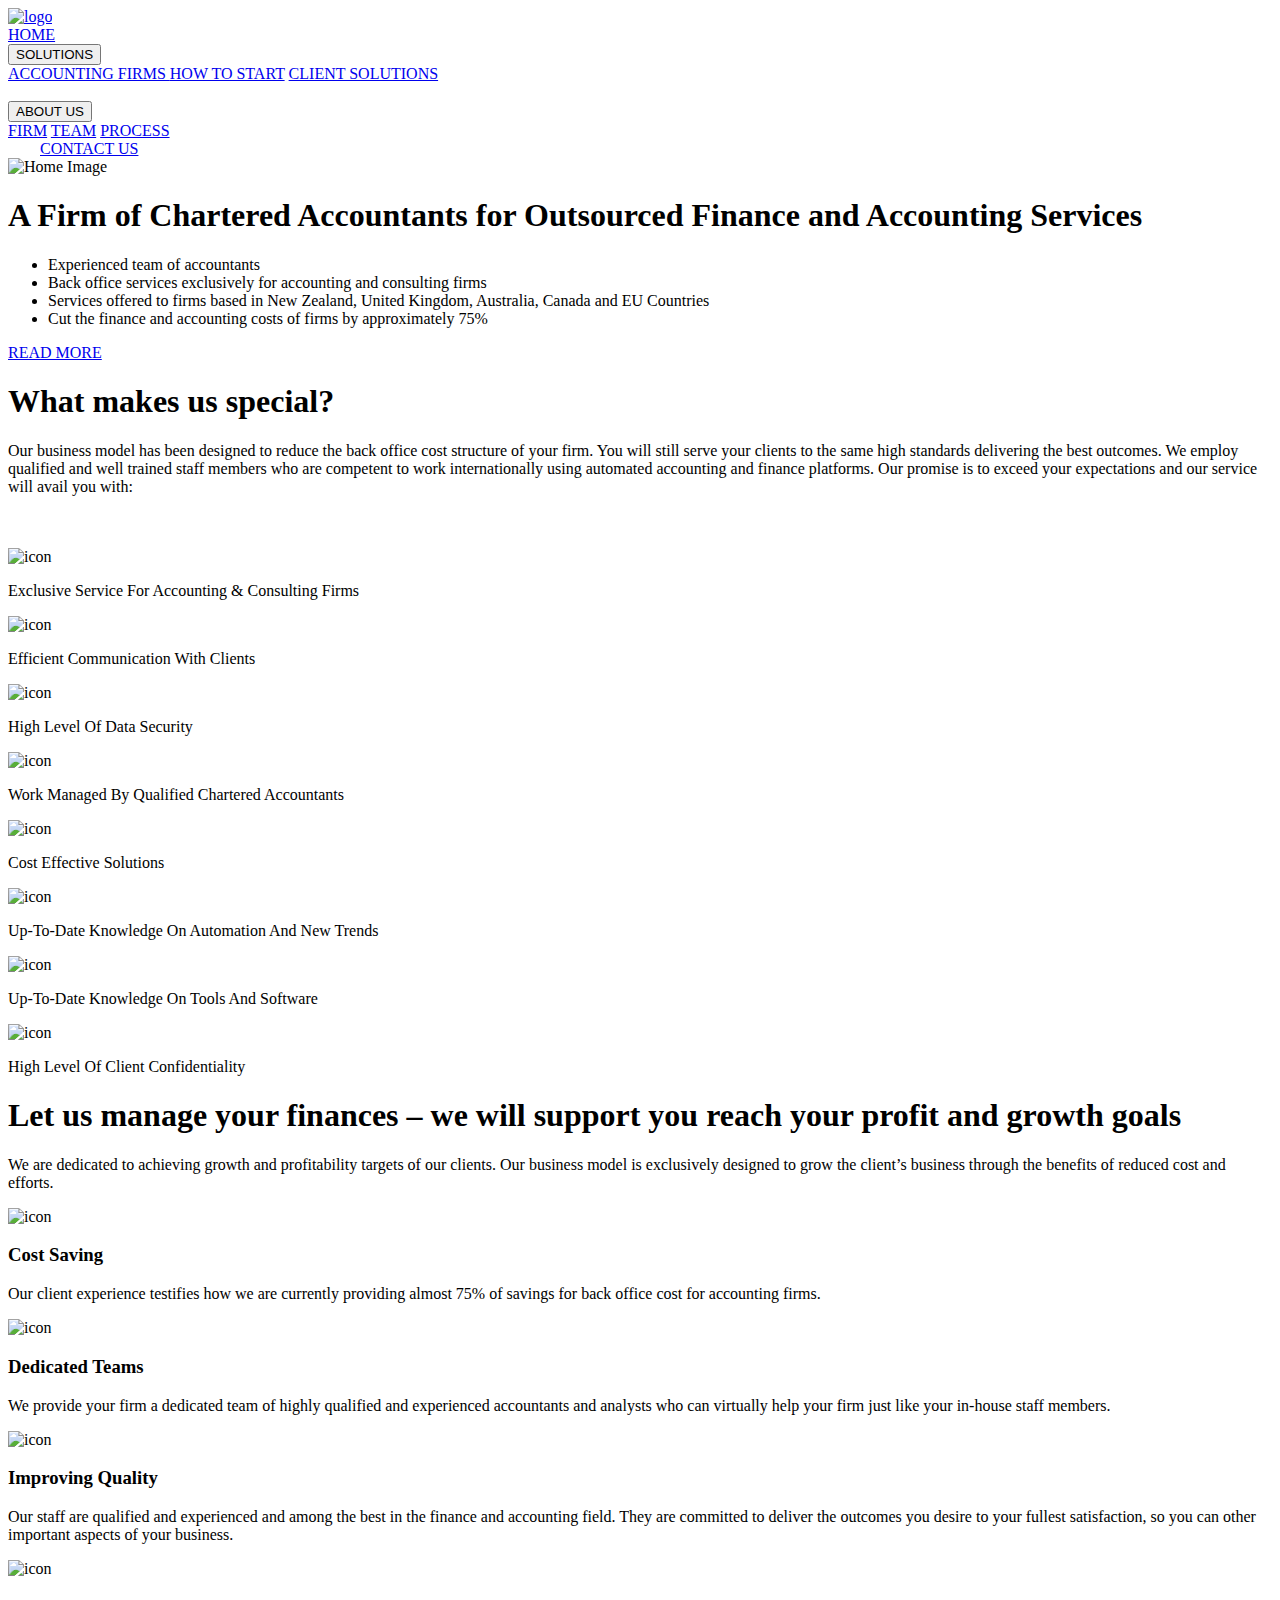
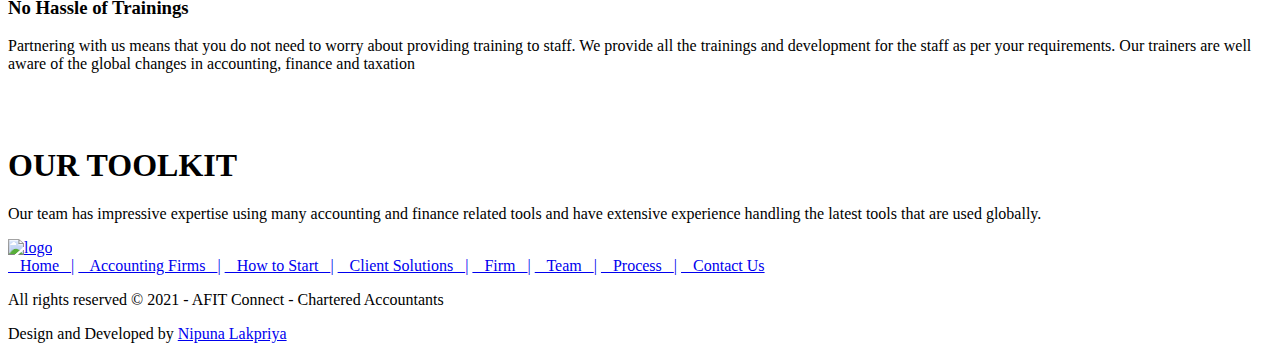
==== index.html @ f1fedd6e "Add files via upload" ====
<!DOCTYPE html>
<html lang="en">
<head>
	<meta charset="utf-8">
	<meta name="viewport" content="width=device-width, initial-scale=1">
	<link rel="stylesheet" type="text/css" href="css/styles.css">
	<link href="https://fonts.googleapis.com/css2?family=Roboto:wght@100;300;400;500;700;900&display=swap" rel="stylesheet">
	<link rel="icon" type="image/JPG" href="images/Icon.JPG">
	<title>AFIT Connect (Private) Limited</title>
</head>
<body>

<div class="main">

<header class="header">

<a href="index.html"><img src="images/afit-connects-logo.svg" alt="logo" width="150">
	</a>

<nav class="menu">
<a href="index.html">HOME</a>&nbsp; &nbsp; &nbsp; &nbsp;
<div class="dropdown">
	<button class="dropbtn">SOLUTIONS</button>
	<div class="dropdown-content">
		<a href="accounting firms.html">ACCOUNTING FIRMS </a>
		<a href="How to start.html">HOW TO START</a>
		<a href="client solutions.html">CLIENT SOLUTIONS</a>
	</div>
</div>&nbsp; &nbsp; &nbsp; &nbsp;
<div class="dropdown">
	<button class="dropbtn">ABOUT US</button>
	<div class="dropdown-content">
		<a href="Firm.html">FIRM</a>
		<a href="Team.html">TEAM</a>
		<a href="process.html">PROCESS</a>
	</div>
</div>&nbsp; &nbsp; &nbsp; &nbsp;
<a href="contact.html">CONTACT US</a>&nbsp; &nbsp; &nbsp; &nbsp;
</nav>

</header>

<div class="body">

<div class="container">
<img src="images/homeimage.jpg" alt="Home Image">
<div class="text-block">
<h1>A Firm of Chartered Accountants for Outsourced Finance and Accounting Services</h1>
<ul>
<li>Experienced team of accountants</li>
<li>Back office services exclusively for accounting and consulting firms</li>
<li>Services offered to firms based in New Zealand, United Kingdom, Australia, Canada and EU Countries</li>
<li>Cut the finance and accounting costs of firms by approximately 75%</li>
</ul>
<div class="read">
<div class="box">

<a href="solutions.html">READ MORE</a>
</div>

</div>
</div>

</div>
<div class="c1">
<h1 class="h1">What makes us special?</h1>
<p class="p1">Our business model has been designed to reduce the back office cost structure of your firm. You will still serve your clients to the same high standards delivering the best outcomes. We employ qualified and well trained staff members who are competent to work internationally using automated accounting and finance platforms. Our promise is to exceed your expectations and our service will avail you with:</p>
</div>
<br>
<br>

<div class="grid-container">
  <div class="grid-item"><img src="https://afitconnect.com/img/icons/accounting.svg" width="80" alt="icon"><p>Exclusive Service For Accounting & Consulting Firms</p>
  </div>
  <div class="grid-item"><img src="https://afitconnect.com/img/icons/internet.svg" width="80" alt="icon"><p>Efficient Communication With Clients</p>
  </div>
  <div class="grid-item"><img src="https://afitconnect.com/img/icons/data-security.svg" width="80" alt="icon"><p>High Level Of Data Security</p>
  </div>  
  <div class="grid-item"><img src="https://afitconnect.com/img/icons/accountant.svg" width="80" alt="icon"><p>Work Managed By Qualified Chartered Accountants</p>
  </div>
  <div class="grid-item"><img src="https://afitconnect.com/img/icons/cost-effective.svg" width="80" alt="icon"><p>Cost Effective Solutions</p>
  </div>
  <div class="grid-item"><img src="https://afitconnect.com/img/icons/automation.svg" width="80" alt="icon"><p>Up-To-Date Knowledge On Automation And New Trends</p>
  </div>  
  <div class="grid-item"><img src="https://afitconnect.com/img/icons/knowledge.svg" width="80" alt="icon"><p>Up-To-Date Knowledge On Tools And Software</p>
  </div>
  <div class="grid-item"><img src="https://afitconnect.com/img/icons/confidentiality.svg" width="80" alt="icon"><p>High Level Of Client Confidentiality</p>
  </div>
    
</div>

<div class="c2">
	<h1 class="h1">Let us manage your finances – we will support you reach your profit and growth goals</h1>
	<p class="p1">We are dedicated to achieving growth and profitability targets of our clients. Our business model is exclusively designed to grow the client’s business through the benefits of reduced cost and efforts.</p>
</div>

<div class="grid-container">
	<div class="grid-item">
		<img src="https://afitconnect.com/img/icons/cost.svg" width="80" alt="icon">
		<h3>Cost Saving</h3>
		<p>Our client experience testifies how we are currently providing almost 75% of savings for back office cost for accounting firms.</p>
	</div>
	<div class="grid-item">
		<img src="https://afitconnect.com/img/icons/team.svg" width="80" alt="icon">
		<h3>Dedicated Teams</h3>
		<p>We provide your firm a dedicated team of highly qualified and experienced accountants and analysts who can virtually help your firm just like your in-house staff members.</p>
	</div>
	<div class="grid-item">
		<img src="https://afitconnect.com/img/icons/quality.svg" width="80" alt="icon">
		<h3>Improving Quality</h3>
		<p>Our staff are qualified and experienced and among the best in the finance and accounting field. They are committed to deliver the outcomes you desire to your fullest satisfaction, so you can other important aspects of your business.</p>
	</div>
	<div class="grid-item">
		<img src="https://afitconnect.com/img/icons/partnership.svg" width="80" alt="icon">
		<h3>No Hassle of Trainings</h3>
		<p>Partnering with us means that you do not need to worry about providing training to staff. We provide all the trainings and development for the staff as per your requirements. Our trainers are well aware of the global changes in accounting, finance and taxation</p>
	</div>

</div>
<br>
<br>
<div class="c3">
		<h1 class="h1">OUR TOOLKIT</h1>
		<p class="p1">Our team has impressive expertise using many accounting and finance related tools and have extensive experience handling the latest tools that are used globally.</p>
	</div>

    
	<footer>
		<div class="footer-logo">
		<a href="index.html"><img src="images/afit-connects-logo.svg" alt="logo" width="150">
	</a>
	</div>
	<nav class="footer-menu" >
		<a href="index.html">&nbsp;&nbsp; Home &nbsp;&nbsp;<span class="separator">|</span></a>
		<a href="/">&nbsp;&nbsp; Accounting Firms &nbsp;&nbsp;<span class="separator">|</span></a>
		<a href="/">&nbsp;&nbsp; How to Start &nbsp;&nbsp;<span class="separator">|</span></a>
		<a href="solutions.html">&nbsp;&nbsp; Client Solutions &nbsp;&nbsp;<span class="separator">|</span></a>
		<a href="about.html">&nbsp;&nbsp; Firm &nbsp;&nbsp;<span class="separator">|</span></a>
		<a href="about.html">&nbsp;&nbsp; Team &nbsp;&nbsp;<span class="separator">|</span></a>
		<a href="/">&nbsp;&nbsp; Process &nbsp;&nbsp;<span class="separator">|</span></a>
		<a href="contact.html">&nbsp;&nbsp; Contact Us</a>
	</nav>
	<p id="copy">All rights reserved &copy; 2021 - AFIT Connect - Chartered Accountants</p>
	<p id="design">Design and Developed by <a href="http://nipunalakpriya.tk/" target="_blank">Nipuna Lakpriya</a></p>

	</footer>

</div>
	
</div>
</body>
</html>
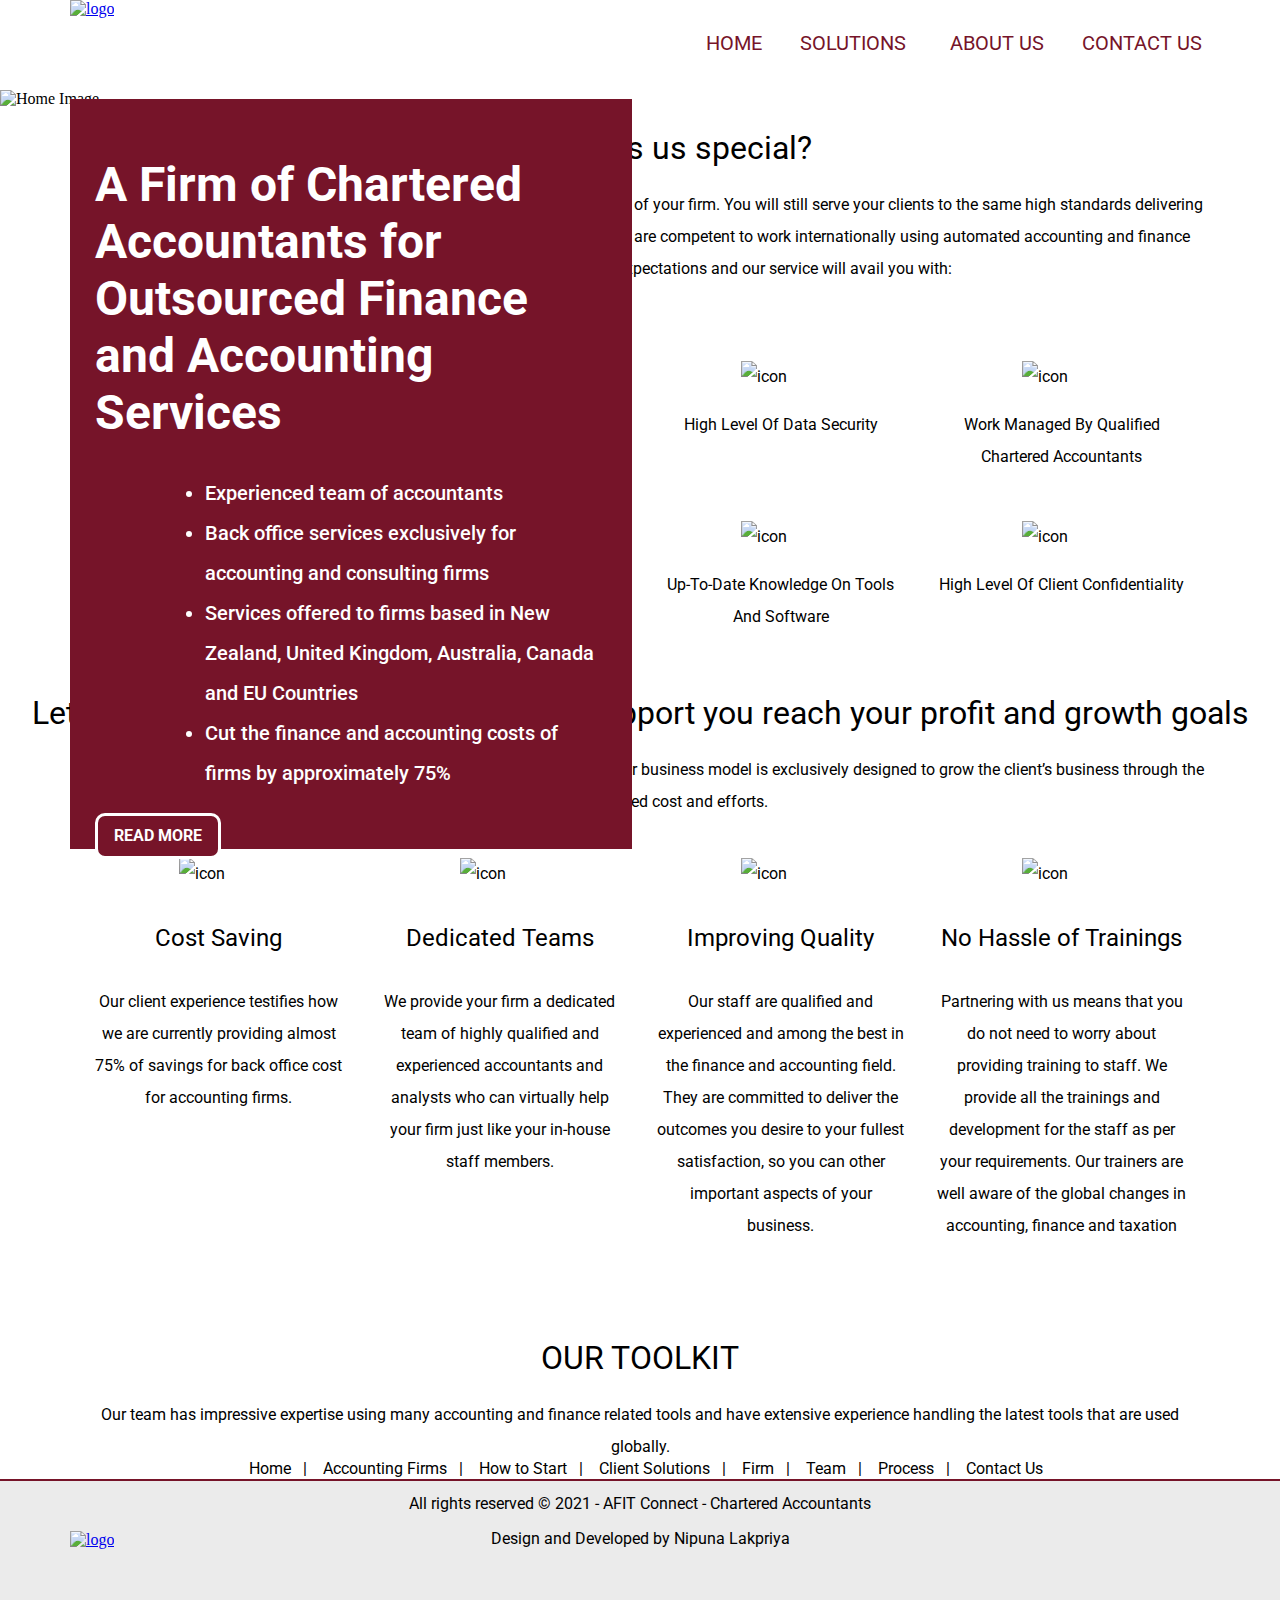
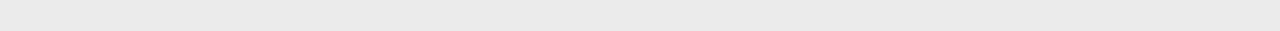
==== commit d9960683: "Update index.html" ====
--- a/index.html
+++ b/index.html
@@ -3,7 +3,7 @@
 <head>
 	<meta charset="utf-8">
 	<meta name="viewport" content="width=device-width, initial-scale=1">
-	<link rel="stylesheet" type="text/css" href="css/styles.css">
+	<link rel="stylesheet" type="text/css" href="styles.css">
 	<link href="https://fonts.googleapis.com/css2?family=Roboto:wght@100;300;400;500;700;900&display=swap" rel="stylesheet">
 	<link rel="icon" type="image/JPG" href="images/Icon.JPG">
 	<title>AFIT Connect (Private) Limited</title>
@@ -149,4 +149,4 @@
 	
 </div>
 </body>
-</html>+</html>
--- a/styles.css
+++ b/styles.css
@@ -0,0 +1,483 @@
+body{
+  margin: 0;
+}
+.header{
+  height: 90px;
+}
+
+.menu{
+  position: relative;
+  top: 30px;
+  right: 50px;
+  float: right;
+}
+
+.menu a{
+  font-family: 'Roboto', sans-serif;
+  text-decoration: none;
+  color: #761429;
+  font-size: 20px;
+}
+
+.menu a:hover{
+  text-decoration-line: underline;
+  
+
+}
+
+.header img{
+  margin-left: 70px;
+}
+
+.container img{
+  width: 100%;
+}
+
+.text-block{
+  width: 40%;
+  height: 725px;
+  background-color:#761429;
+  position: absolute;
+  top: 99px;
+  color: #FFFFFF;
+  font-family: 'Roboto', sans-serif;
+  margin-left: 70px;
+  padding: 25px 25px 0px 25px;
+}
+
+.text-block h1{
+  font-size: 48px;
+  font-weight: 700;
+}
+
+.text-block ul{
+  font-size: 20px;
+  font-weight: 500;
+}
+
+.read {
+  border: 3px solid white;
+  border-radius: 10px;
+  width: 120px;
+  height: 40px;
+  background-color: #761429;
+}
+
+
+.box a{
+        align-items: center;
+        justify-content: center;
+        display: flex;
+        text-decoration: none;
+        color: #FFFFFF;
+        font-weight: bold;
+        margin-top: 10px;
+      }
+   
+.read:hover{
+  border: 5px solid white;
+}
+
+.h1{
+  text-align: center ;
+  font-weight: 400;
+  font-family: 'Roboto', sans-serif;
+}
+
+.p1{
+  margin-left: 70px;
+  margin-right: 70px;
+  text-align: center;
+  line-height: 2;
+  font-family: 'Roboto', sans-serif;
+
+}
+
+.grid-container {
+  display: grid;
+  grid-template-columns: 25% 25% 25% 25%;
+  padding: 8px;
+  margin-left: 70px;
+  margin-right: 70px;
+  
+  
+}
+
+.grid-item {
+  
+
+  margin: 8px;
+  font-family: 'Roboto', sans-serif;
+  text-align: center;
+  line-height: 2;
+  padding: 8px;
+  
+
+}
+
+.grid-item img{
+  transition: 0.5s all ease-in-out;
+  display: block;
+  margin: 0 auto;}
+
+.grid-item img:hover{
+  
+  transform: scale(1.1);
+}
+
+.grid-item:hover{
+  border: 1px solid #761429;
+  border-radius: 5px;
+}
+
+.grid-item h3,P,h6{
+  font-weight: 400;
+  font-family: 'Roboto', sans-serif;
+  text-align: center;
+}
+
+
+
+footer{
+  border-top: 2px solid #761429;
+  background-color: #ebebeb;
+  height: 150px;
+  
+}
+
+.footer-logo{
+  margin-left: 70px;
+  margin-top: 50px;
+
+}
+
+.footer-menu a{
+  
+  text-decoration: none;
+  color: #000000;
+  font-family: 'Roboto', sans-serif;
+
+}
+
+.footer-menu{
+  margin-left: 70px;
+  margin-right: 70px;
+  margin-top: -90px;
+  text-align: center;
+  font-family: 'Roboto', sans-serif;
+}
+
+footer #copy, #design{
+  margin-left: 70px;
+  margin-right: 70px;
+  text-align: center;
+  font-family: 'Roboto', sans-serif;
+}
+
+
+footer #design a{
+  text-decoration: none;
+  color: #000000;
+}
+
+/*Accounting firms page*/
+
+.color-block{
+  border: 1px solid #761429;
+  background-color: #761429;
+  height: 230px;
+  
+}
+
+.color-block h1{
+  color: #FFFFFF;
+  text-align: center;
+  font-size: 56px;
+  font-family: 'Roboto', sans-serif;
+  margin-top: 80px;
+
+}
+
+.main-c{
+  width: 80%;
+}
+
+.grid-container-1{
+   display: grid;
+  grid-template-columns: 35% 35% 35%;
+  padding: 8px;
+  margin-left: 70px;
+  margin-right: 70px;
+
+}
+
+.grid-item{
+text-align: left;
+}
+
+h6{
+font-weight: 400;
+font-family: 'Roboto', sans-serif;
+font-size: 20px;
+}
+
+#p1{
+  
+  margin-left: 70px;
+  margin-right: 70px;
+  text-align: left;
+  line-height: 2;
+  font-family: 'Roboto', sans-serif;
+  margin-top: 50px;
+}
+
+ul{
+  margin-left: 70px;
+   font-family: 'Roboto', sans-serif;
+   line-height: 2;
+}
+
+aside{
+width: 20%;
+position: absolute;
+top: 350px;
+left: 80%;}
+
+h3{
+font-weight: 400;
+font-size: 24px;
+}
+
+aside p {
+  line-height: 3;
+  text-align: left;
+}
+
+/*Soltions Drowdown Menu*/
+
+.dropbtn {
+  background-color: #FFFFFF;
+  font-family: 'Roboto', sans-serif;
+  text-decoration: none;
+  color: #761429;
+  font-size: 20px;
+  border: none;
+}
+
+.dropdown {
+  position: relative;
+  display: inline-block;
+}
+
+.dropdown-content {
+  display: none;
+  position: absolute;
+  margin-left: -70px;
+  background-color: #FFFFFF;
+  min-width: 260px;
+  box-shadow: 0px 8px 16px 0px rgba(0,0,0,0.2);
+  z-index: 1;
+}
+
+.dropdown-content a {
+  padding: 12px 16px;
+  text-decoration: none;
+  display: block;
+  border-top: 1px solid #E8E8E8;
+  text-align: center;
+  color: #A0151F;
+  font-size: 18px;
+  font-family: 'Roboto', sans-serif;
+  font-weight: 350;
+}
+
+.dropdown-content a:hover {text-decoration: none;}
+
+
+.dropdown:hover .dropdown-content {display: block;}
+
+.dropdown:hover .dropbtn {text-decoration: underline;}
+
+/*How to Start*/
+
+.grid-container-2{
+   display: grid;
+  grid-template-columns: 20% 80%;
+  padding: 8px;
+  margin-left: 70px;
+  margin-right: 70px;
+}
+
+.grid-item-2{
+  font-family: 'Roboto', sans-serif;
+  text-align: left;
+  line-height: 2;
+  }
+
+  #h6{
+    margin-bottom: 0px;
+    text-align: left;}
+
+    #p4{
+      margin-top: 0px;
+      text-align: left;}
+
+.grid-item-1 img{
+  transition: 0.5s all ease-in-out;}
+
+.grid-item-1 img:hover{
+  
+  transform: scale(1.2);
+}
+
+.grid-item-1{
+margin-top: 50px;
+}
+
+/*Client Solutions*/
+
+#p5{
+  
+  margin-left: 70px;
+  margin-right: 70px;
+  margin-top: 50px;
+  text-align: left;
+  line-height: 2;
+  font-family: 'Roboto', sans-serif;
+}
+
+/*Firms*/
+
+/*Process*/
+
+.grid-item-2 #p8{
+  margin-top: 45px;
+  text-align: left;
+}
+
+/*Team*/
+.grid-item-2 #p9{
+  margin-top: 40px;
+  text-align: left;
+}
+
+.grid-item-3 img{
+  margin-top: 30px;
+}
+
+.grid-item-4 #h9{
+  text-align: left;
+  margin-left: 100px;
+  margin-top: 15px;
+  color: #444444;
+   font-family: 'Roboto', sans-serif;
+}
+
+.grid-item-4 #p10{
+  text-align: left;
+  margin-left: 100px;
+  margin-top: -45px;
+  color: #6B0E22;
+  font-size: 14px;
+   font-family: 'Roboto', sans-serif;
+
+}
+
+#hr{
+  margin-left: 100px;
+  margin-top: -10px;
+}
+
+.grid-item-4 #h10{
+  text-align: left;
+  margin-left: 100px;
+  margin-top: 20px;
+  font-family: 'Roboto', sans-serif;
+}
+
+.grid-item-4 #p4{
+  text-align: left;
+  margin-left: 100px;
+  font-family: 'Roboto', sans-serif;
+  margin-top: -30px;
+  line-height: 2;
+}
+
+/*Contact*/
+
+.grid-container-4{
+   display: grid;
+  grid-template-columns: 40% 60%;
+  padding: 8px;
+  margin-left: 70px;
+  margin-right: 70px;
+}
+
+.grid-item-5 p{
+  text-align: left;
+  font-family: 'Roboto', sans-serif;
+  line-height: 2;
+} 
+
+.grid-item-5 #head{
+  font-size: 30px;
+  font-weight: 400;
+  text-align: center;
+}
+
+.grid-item-5 .con{
+  margin-left: 70px;
+  margin-top: -10px;
+  line-height: 2;
+  text-align: justify;
+}
+
+.grid-item-5  .con a{
+  text-decoration: none;
+  color: #6B0E22;
+}
+
+.grid-item-5 img{
+  position: relative;
+  top: 20px;
+} 
+
+.grid-item-5 form input{
+  width: 750px;
+  height: 40px;
+  border-radius: 8px;
+  border: 2px solid #A4A3A3;
+}
+
+::placeholder{
+  font-size: 14px;
+  padding-left: 10px;
+  font-family: 'Roboto', sans-serif;
+}
+
+textarea{
+  border-radius: 8px;
+  border: 2px solid #A4A3A3;
+}
+
+#button{
+  width: 170px;
+  height: 55px;
+  border-radius: 10px;
+  border: 3px solid #6B0E22;
+  background-color: #FFFFFF;
+  color: #6B0E22;
+  font-size: 18px;
+  transition: 1s;
+}
+
+#button:hover{
+  color: #FFFFFF;
+  background-color: #6B0E22;
+}
+
+#call{
+  margin-left: 70px;
+  margin-bottom: 70px;
+  text-align: left;
+}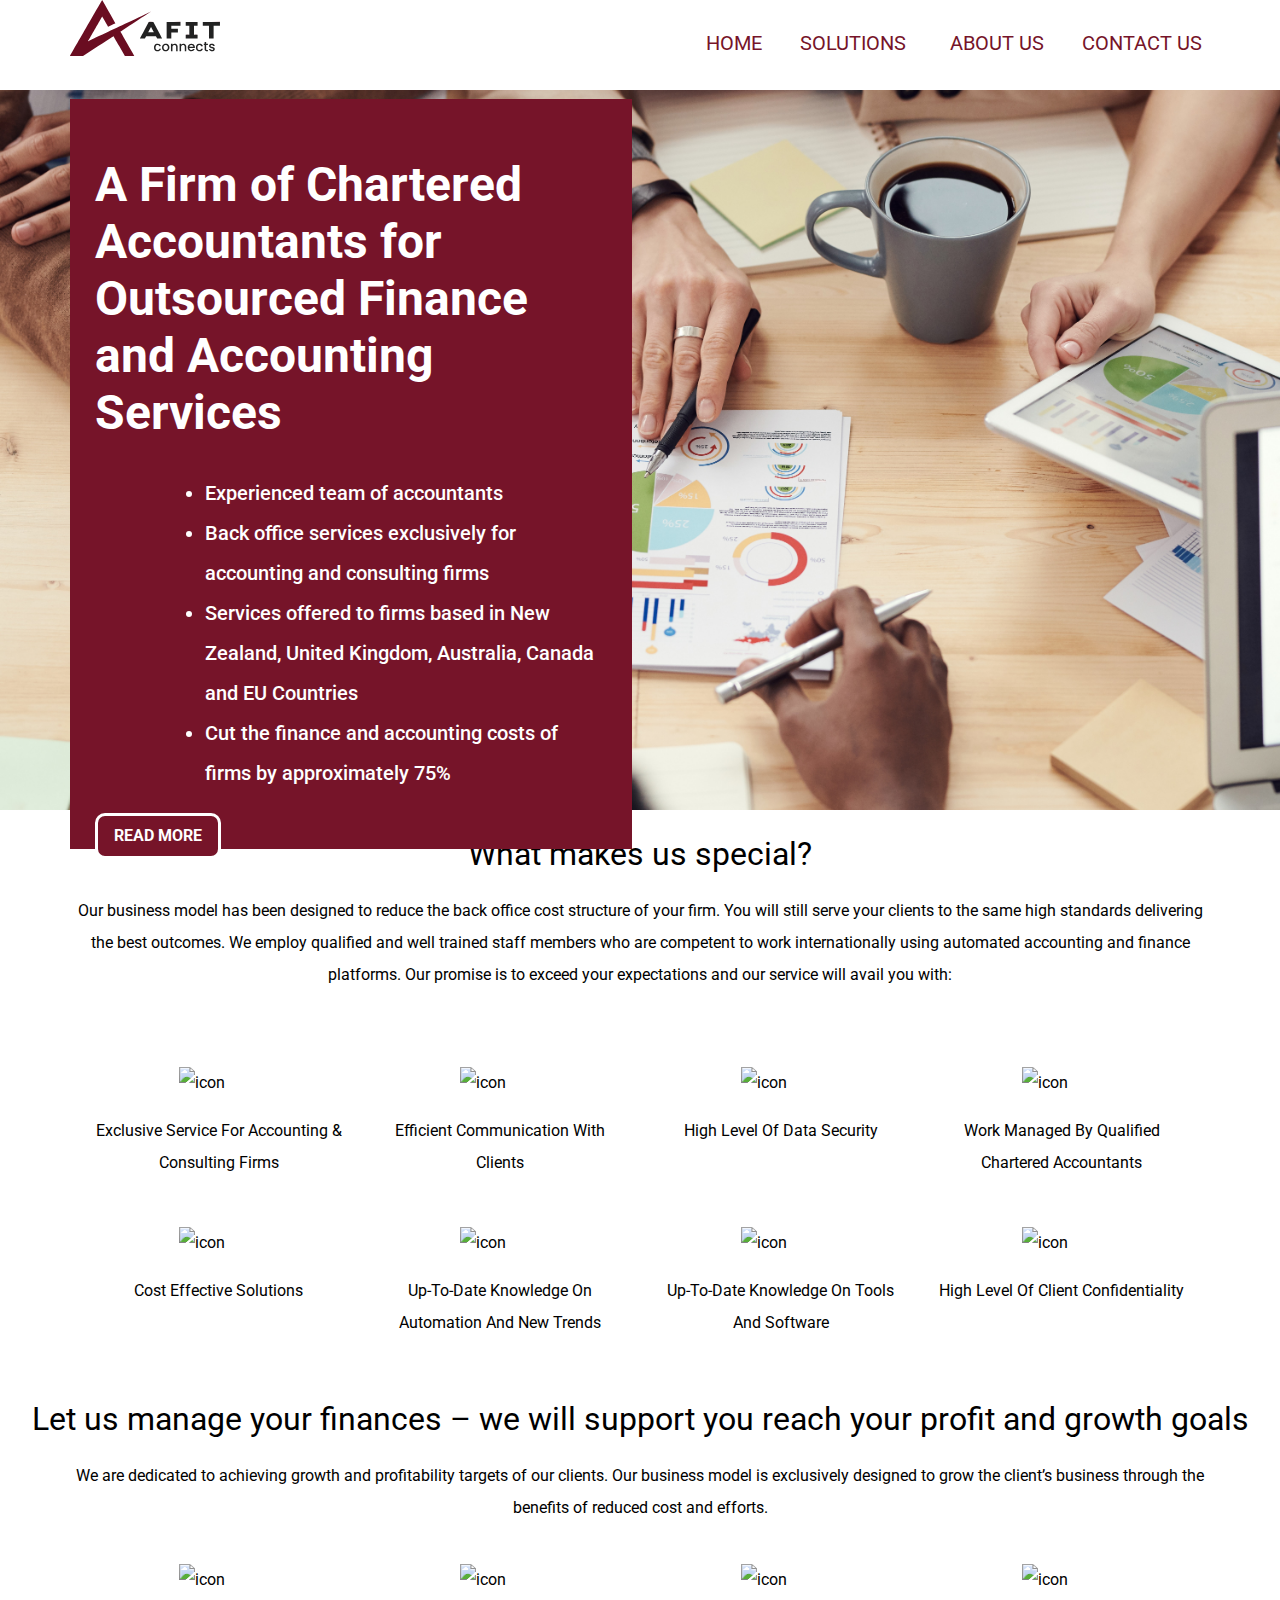
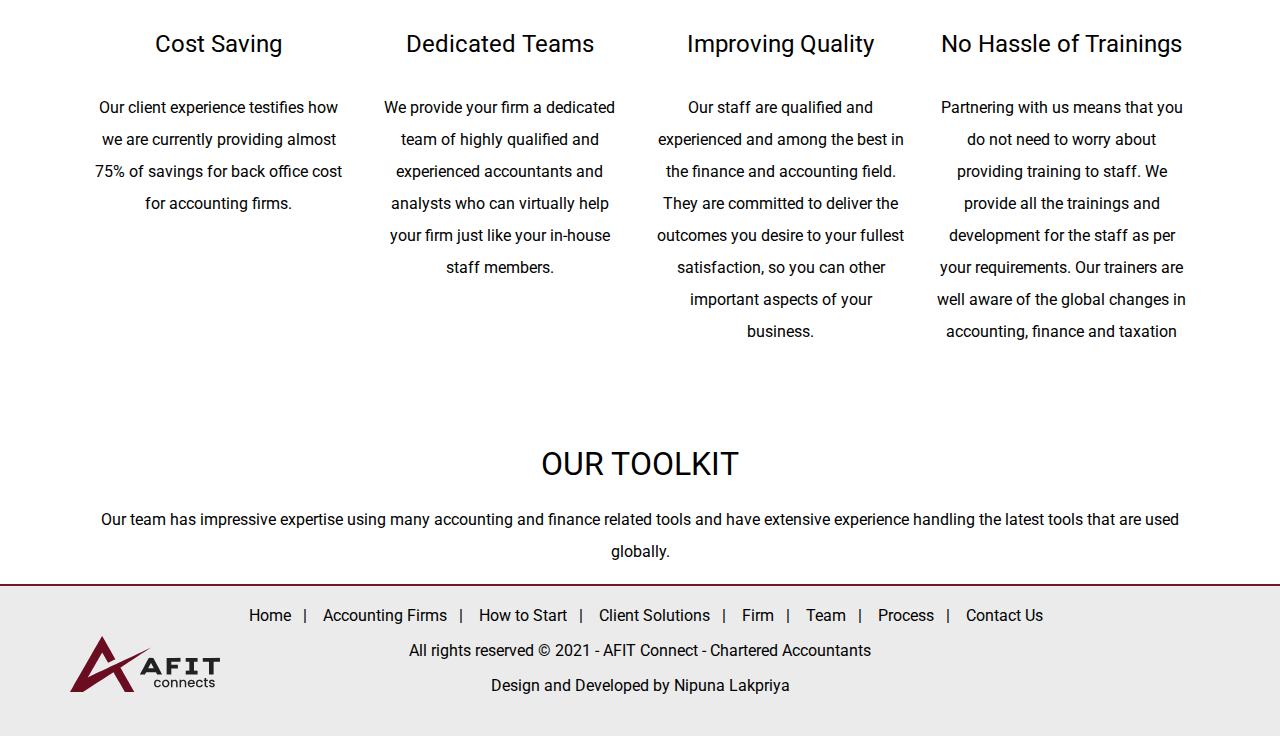
==== commit 18ec40c3: "Update index.html" ====
--- a/index.html
+++ b/index.html
@@ -5,7 +5,7 @@
 	<meta name="viewport" content="width=device-width, initial-scale=1">
 	<link rel="stylesheet" type="text/css" href="styles.css">
 	<link href="https://fonts.googleapis.com/css2?family=Roboto:wght@100;300;400;500;700;900&display=swap" rel="stylesheet">
-	<link rel="icon" type="image/JPG" href="images/Icon.JPG">
+	<link rel="icon" type="image/JPG" href="Icon.JPG">
 	<title>AFIT Connect (Private) Limited</title>
 </head>
 <body>
@@ -14,7 +14,7 @@
 
 <header class="header">
 
-<a href="index.html"><img src="images/afit-connects-logo.svg" alt="logo" width="150">
+<a href="index.html"><img src="afit-connects-logo.svg" alt="logo" width="150">
 	</a>
 
 <nav class="menu">
@@ -43,7 +43,7 @@
 <div class="body">
 
 <div class="container">
-<img src="images/homeimage.jpg" alt="Home Image">
+<img src="homeimage.jpg" alt="Home Image">
 <div class="text-block">
 <h1>A Firm of Chartered Accountants for Outsourced Finance and Accounting Services</h1>
 <ul>
@@ -127,7 +127,7 @@
     
 	<footer>
 		<div class="footer-logo">
-		<a href="index.html"><img src="images/afit-connects-logo.svg" alt="logo" width="150">
+		<a href="index.html"><img src="afit-connects-logo.svg" alt="logo" width="150">
 	</a>
 	</div>
 	<nav class="footer-menu" >
